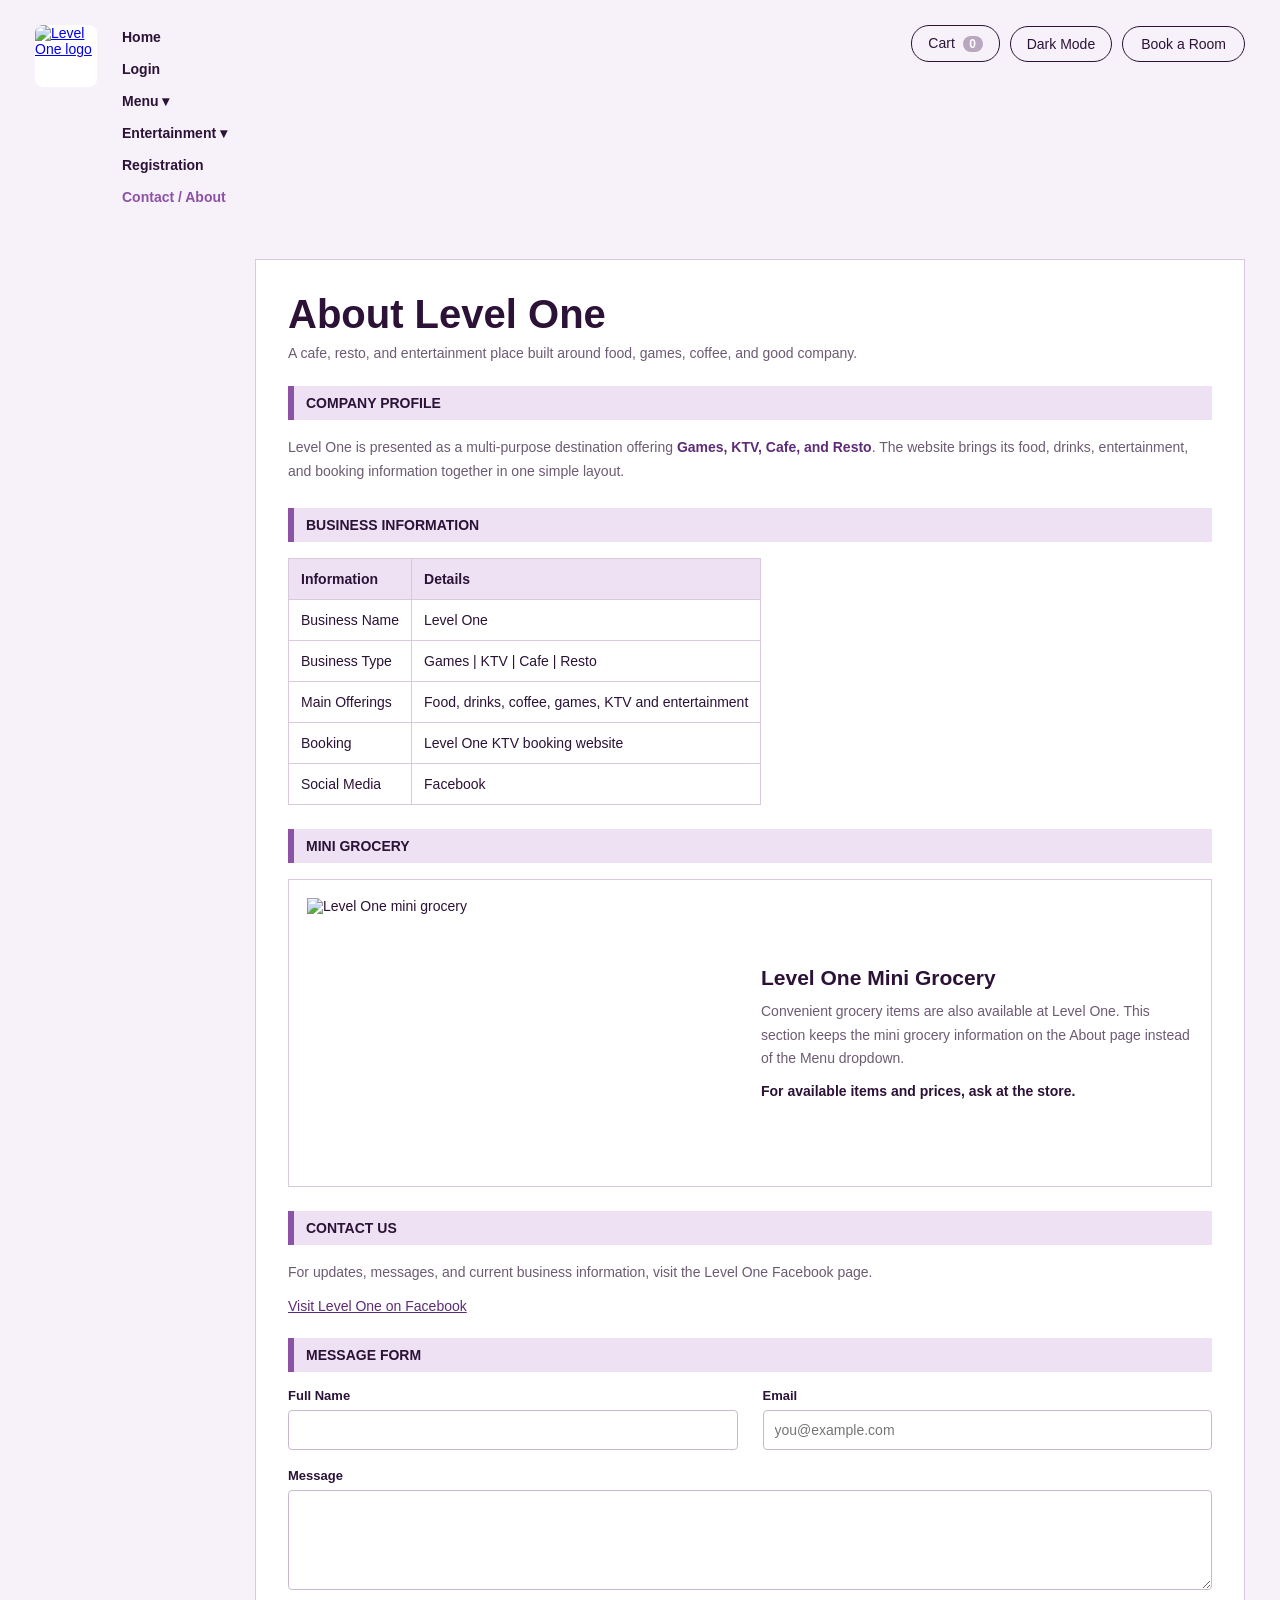
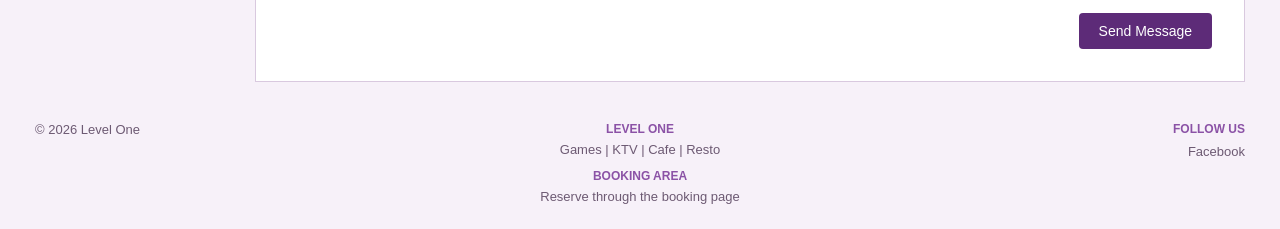
==== about.html @ 9ba823bb "Add files via upload" ====
<!DOCTYPE html>
<html lang="en">
<head>
    <meta charset="UTF-8">
    <meta name="viewport" content="width=device-width, initial-scale=1.0">
    <title>Contact & About - Level One</title>
    <link rel="stylesheet" href="style.css">
</head>
<body>
    <div class="page">

<header class="top">
    <div class="left-nav">
        <a href="index.html" class="logo" title="Home">
            <img src="images/logo.jpg" alt="Level One logo">
        </a>

        <nav class="main-nav" aria-label="Main navigation">
            <a href="index.html">Home</a>
            <a href="login.html">Login</a>

            <div class="dropdown">
                <button class="dropbtn" type="button">Menu <span>▾</span></button>
                <div class="dropdown-content">
                    <a href="foods.html">Foods</a>
                    <a href="drinks.html">Drinks</a>
                </div>
            </div>

            <div class="dropdown">
                <button class="dropbtn" type="button">Entertainment <span>▾</span></button>
                <div class="dropdown-content">
                    <a href="entertainment.html">KTV &amp; Games</a>
                    <a href="booking.html">Booking Area</a>
                </div>
            </div>

            <a href="registration.html">Registration</a>
            <a href="about.html" class="active">Contact / About</a>
        </nav>
    </div>

    <div class="top-right">
        <button type="button" id="cartBtn" class="cart-btn">Cart <span id="cartCount" class="cart-count zero">0</span></button>
        <button type="button" id="themeBtn" class="theme-btn">Dark Mode</button>
        <a href="booking.html" class="signin">Book a Room</a>
    </div>
</header>

<main class="content">
    <h1>About Level One</h1>
    <p class="subtitle">A cafe, resto, and entertainment place built around food, games, coffee, and good company.</p>

    <div class="section-title">Company Profile</div>
    <p class="story-text">
        Level One is presented as a multi-purpose destination offering
        <span class="highlight">Games, KTV, Cafe, and Resto</span>.
        The website brings its food, drinks, entertainment, and booking information together in one simple layout.
    </p>

    <div class="section-title">Business Information</div>

    <table>
        <tr><th>Information</th><th>Details</th></tr>
        <tr><td>Business Name</td><td>Level One</td></tr>
        <tr><td>Business Type</td><td>Games | KTV | Cafe | Resto</td></tr>
        <tr><td>Main Offerings</td><td>Food, drinks, coffee, games, KTV and entertainment</td></tr>
        <tr><td>Booking</td><td>Level One KTV booking website</td></tr>
        <tr><td>Social Media</td><td>Facebook</td></tr>
    </table>

    <div class="section-title">Mini Grocery</div>

    <section class="grocery-box">
        <img src="images/mini-grocery.jpg" alt="Level One mini grocery">
        <div>
            <h2>Level One Mini Grocery</h2>
            <p class="story-text">
                Convenient grocery items are also available at Level One. This section keeps the mini grocery information on the About page instead of the Menu dropdown.
            </p>
            <p><strong>For available items and prices, ask at the store.</strong></p>
        </div>
    </section>

    <div class="section-title">Contact Us</div>
    <p class="contact-details">
        For updates, messages, and current business information, visit the Level One Facebook page.
    </p>
    <p class="social-line">
        <a href="https://www.facebook.com/profile.php?id=61591984691120" target="_blank" rel="noopener">Visit Level One on Facebook</a>
    </p>

    <div class="section-title">Message Form</div>

    <form action="index.html" method="get" class="contact-form" novalidate data-validate="contact">
        <div class="form-grid">
            <div class="field">
                <label for="name">Full Name</label>
                <input id="name" name="name" type="text" autocomplete="name">
            </div>
            <div class="field">
                <label for="email">Email</label>
                <input id="email" name="email" type="email" autocomplete="email" placeholder="you@example.com">
            </div>
            <div class="field full">
                <label for="message">Message</label>
                <textarea id="message" name="message"></textarea>
            </div>
        </div>
        <div class="form-actions">
            <button class="btn" type="submit">Send Message</button>
        </div>
    </form>
</main>

<footer class="bottom">
    <div class="bottom-left">
        <p class="copyright">© 2026 Level One</p>
    </div>

    <div class="bottom-middle">
        <h3>Level One</h3>
        <p>Games | KTV | Cafe | Resto</p>
        <h3 class="footer-heading">Booking Area</h3>
        <p><a href="booking.html">Reserve through the booking page</a></p>
    </div>

    <div class="bottom-right">
        <h3>Follow Us</h3>
        <div class="socials">
            <a href="https://www.facebook.com/profile.php?id=61591984691120" target="_blank" rel="noopener">Facebook</a>
        </div>
    </div>
</footer>

    </div>

    <div id="cartOverlay" class="cart-overlay"></div>

    <aside id="cartDrawer" class="cart-drawer" aria-label="Shopping cart">
        <div class="cart-header">
            <h2>Your Cart</h2>
            <button type="button" id="closeCartBtn" class="close-btn" aria-label="Close cart">&times;</button>
        </div>

        <ul id="cartItems" class="cart-items"></ul>

        <div class="cart-footer">
            <p class="cart-total">Total: <strong id="cartTotal">₱0.00</strong></p>
            <button type="button" id="checkoutBtn" class="btn">Checkout</button>
            <button type="button" id="clearCartBtn" class="btn secondary-btn">Clear Cart</button>
        </div>
    </aside>

    <script src="script.js"></script>
</body>
</html>
---- style.css ----
* {
    box-sizing: border-box;
    margin: 0;
    padding: 0;
}

body {
    min-height: 100vh;
    background: #f7f1f9;
    color: #2b1236;
    font: 14px Arial, Helvetica, sans-serif;
}

img {
    max-width: 100%;
}

.page {
    min-height: 100vh;
    display: grid;
    grid-template-columns: 185px 1fr;
    grid-template-rows: auto 1fr auto;
    gap: 25px 35px;
    padding: 25px 35px;
}

.top {
    grid-column: 1 / -1;
    display: flex;
    justify-content: space-between;
    align-items: flex-start;
    gap: 25px;
}

.left-nav {
    display: flex;
    gap: 25px;
}

.logo {
    width: 62px;
    height: 62px;
    overflow: hidden;
    border-radius: 8px;
    background: #fff;
}

.logo img {
    width: 100%;
    height: 100%;
    object-fit: cover;
}

.main-nav {
    display: flex;
    flex-direction: column;
    gap: 8px;
}

.main-nav a,
.dropbtn {
    padding: 4px 0;
    color: #2b1236;
    background: none;
    border: 0;
    font: 600 14px Arial;
    text-decoration: none;
    cursor: pointer;
}

.main-nav a:hover,
.main-nav a.active,
.dropbtn:hover,
.dropbtn.active {
    color: #8b52a6;
}

.dropdown {
    position: relative;
}

/*hover for menu feature*/
.dropdown-content {
    display: none;
    position: absolute;
    top: 0;
    left: 90px;
    z-index: 10;
    min-width: 150px;
    background: #fff;
    border: 1px solid #d9c9df;
}

.dropdown-content a {
    display: block;
    padding: 10px 12px;
    color: #2b1236;
}

.dropdown-content a:hover {
    background: #eee1f4;
    color: #5d2b78;
}

.dropdown:hover .dropdown-content,
.dropdown:focus-within .dropdown-content {
    display: block;
}

.signin {
    padding: 9px 18px;
    color: #2b1236;
    border: 1px solid #2b1236;
    border-radius: 18px;
    text-decoration: none;
}

.signin:hover {
    color: #fff;
    background: #2b1236;
}

.home-page {
    color: #fff;
    background: linear-gradient(#230a45ad, #230a45b8),
        url("images/backgroundpicture.jpg") center / cover fixed no-repeat;
}

.home-page .main-nav a,
.home-page .dropbtn,
.home-page .signin {
    color: #fff;
}

.home-page .main-nav a:hover,
.home-page .main-nav a.active,
.home-page .dropbtn:hover,
.home-page .dropbtn.active {
    color: #e8c9f5;
}

.home-page .signin {
    border-color: #fff;
}

.home-page .signin:hover {
    color: #2b1236;
    background: #fff;
}

.middle {
    grid-column: 1 / -1;
    min-height: 55vh;
    display: flex;
    justify-content: center;
    align-items: center;
    text-align: center;
}

.hero {
    max-width: 760px;
    padding: 40px 20px;
}

.eyebrow {
    margin-bottom: 15px;
    color: #e8c9f5;
    font-size: 13px;
    font-weight: bold;
    letter-spacing: 2px;
}

.hero h1 {
    margin-bottom: 18px;
    font-size: clamp(44px, 7vw, 82px);
    line-height: 1;
}

.hero-text {
    max-width: 600px;
    margin: 0 auto 25px;
    color: #f5eaf8;
    font-size: 18px;
    line-height: 1.6;
}

.hero-buttons {
    display: flex;
    justify-content: center;
    gap: 12px;
    flex-wrap: wrap;
}

.shortcut {
    display: inline-block;
    padding: 12px 20px;
    color: #2b1236;
    background: #c27ce5;
    border-radius: 4px;
    font-weight: bold;
    text-decoration: none;
}

.shortcut:hover {
    background: #fff;
}

.secondary-shortcut {
    color: #fff;
    background: transparent;
    border: 1px solid #fff;
}

.bottom {
    grid-column: 1 / -1;
    display: grid;
    grid-template-columns: 1fr 1fr 1fr;
    gap: 25px;
    padding-top: 15px;
}

.bottom-left {
    text-align: left;
}

.bottom-middle {
    text-align: center;
}

.bottom-right {
    text-align: right;
}

.bottom h3 {
    margin-bottom: 6px;
    color: #8b52a6;
    font-size: 12px;
    text-transform: uppercase;
}

.bottom p,
.bottom a,
.copyright {
    color: #6d5a73;
    font-size: 13px;
}

.home-page .bottom h3 {
    color: #e8c9f5;
}

.home-page .bottom p,
.home-page .bottom a,
.home-page .copyright {
    color: #f5eaf8;
}

.footer-heading {
    margin-top: 12px;
}

.bottom a {
    text-decoration: none;
}

.bottom a:hover {
    text-decoration: underline;
}

.socials {
    display: flex;
    justify-content: flex-end;
    gap: 12px;
    margin-top: 8px;
}

.content {
    grid-column: 2;
    width: min(1050px, 100%);
    margin: 25px auto 0;
    padding: 32px;
    background: #fff;
    border: 1px solid #d9c9df;
}

.narrow-content {
    max-width: 760px;
}

.content h1 {
    margin-bottom: 8px;
    font-size: 40px;
}

.subtitle {
    margin-bottom: 25px;
    color: #6d5a73;
}

.section-title {
    margin: 24px 0 16px;
    padding: 9px 12px;
    background: #eee1f4;
    border-left: 6px solid #8b52a6;
    font-size: 14px;
    font-weight: bold;
    text-transform: uppercase;
}

/*responsiveness of card on device*/
.cards {
    display: grid;
    grid-template-columns: repeat(3, 1fr);
    gap: 18px;
}

.card {
    padding: 16px;
    background: #fff;
    border: 1px solid #d9c9df;
}

.card h3 {
    margin-bottom: 8px;
}

.card p {
    margin-bottom: 14px;
    color: #6d5a73;
    font-size: 14px;
    line-height: 1.5;
}

.product-img {
    display: block;
    width: 100%;
    height: 210px;
    margin-bottom: 14px;
    object-fit: cover;
}

.small-btn {
    padding: 8px 15px;
    font-size: 13px;
}

.featured-menu {
    display: grid;
    grid-template-columns: 1.2fr 1fr;
    gap: 22px;
    align-items: center;
    margin-bottom: 24px;
    padding: 18px;
    background: #fff;
    border: 1px solid #d9c9df;
}

.menu-image-link {
    display: block;
}

.menu-image-link img {
    display: block;
    width: 100%;
    height: 330px;
    object-fit: cover;
}

.featured-menu-text h2 {
    margin-bottom: 10px;
}

.featured-menu-text p {
    margin-bottom: 16px;
    color: #6d5a73;
    line-height: 1.6;
}

.menu-preview {
    display: grid;
    grid-template-columns: 1fr 1fr;
    gap: 22px;
}

.menu-preview-card {
    padding: 18px;
    border: 1px solid #d9c9df;
}

.menu-preview-card h2 {
    margin-bottom: 15px;
}

.menu-preview-card img {
    display: block;
    width: 100%;
    height: 520px;
    margin-bottom: 18px;
    object-fit: contain;
    background: #f8f2fa;
}

.btn {
    display: inline-block;
    padding: 10px 20px;
    color: #fff;
    background: #5d2b78;
    border: 0;
    border-radius: 4px;
    font-size: 14px;
    text-decoration: none;
    cursor: pointer;
}

.btn:hover {
    background: #8b52a6;
}

.secondary-btn {
    margin-right: 8px;
    color: #5d2b78;
    background: #eee1f4;
}

.secondary-btn:hover {
    color: #fff;
}

/*responsiveness on device*/
.form-grid {
    display: grid;
    grid-template-columns: 1fr 1fr;
    gap: 18px 25px;
}

.field label,
.login-box > form > label {
    display: block;
    margin-bottom: 7px;
    font-size: 13px;
    font-weight: bold;
}

input,
select,
textarea {
    width: 100%;
    padding: 11px;
    background: #fff;
    border: 1px solid #c9b9d0;
    border-radius: 4px;
    font: inherit;
}

textarea {
    min-height: 100px;
    resize: vertical;
}

input:focus,
select:focus,
textarea:focus {
    outline: 2px solid #c27ce5;
    outline-offset: 1px;
}

.radio-row {
    display: flex;
    gap: 18px;
    flex-wrap: wrap;
    margin-top: 8px;
}

.radio-row label {
    font-weight: normal;
}

.radio-row input,
.remember input {
    width: auto;
}

.full {
    grid-column: 1 / -1;
}

.form-actions {
    margin-top: 20px;
    text-align: right;
}

.order-type {
    margin-bottom: 10px;
}

.login-box {
    width: min(430px, 100%);
    margin: 30px auto;
}

.login-box h1 {
    margin-bottom: 5px;
    font-size: 38px;
}

.create {
    margin-bottom: 25px;
    color: #6d5a73;
}

.create a,
.forgot,
.contact-details a,
.social-line a {
    color: #5d2b78;
}

.login-box input {
    margin-bottom: 14px;
    padding: 14px;
}

.remember {
    display: flex;
    align-items: center;
    gap: 8px;
    margin: 3px 0 18px;
    color: #6d5a73;
    font-size: 14px;
}

.login-btn {
    width: 100%;
    padding: 14px;
}

.forgot {
    display: block;
    margin-top: 15px;
    font-size: 14px;
    text-decoration: none;
}

.story-text,
.contact-details {
    color: #6d5a73;
    line-height: 1.7;
}

table {
    width: 100%;
    margin-top: 10px;
    border-collapse: collapse;
}

th,
td {
    padding: 12px;
    border: 1px solid #d9c9df;
    text-align: left;
}

th {
    background: #eee1f4;
}

.highlight {
    color: #5d2b78;
    font-weight: bold;
}

.social-line {
    margin-top: 14px;
}

.grocery-box {
    display: grid;
    grid-template-columns: 1fr 1fr;
    gap: 22px;
    align-items: center;
    padding: 18px;
    border: 1px solid #d9c9df;
}

.grocery-box img {
    width: 100%;
    height: 270px;
    object-fit: cover;
}

.grocery-box h2 {
    margin-bottom: 10px;
}

.grocery-box p + p {
    margin-top: 12px;
}

.entertainment-hero {
    display: grid;
    grid-template-columns: 1.2fr 1fr;
    gap: 22px;
    align-items: center;
}

.entertainment-hero img {
    width: 100%;
    height: 320px;
    object-fit: cover;
}

.top-gap {
    margin-top: 18px;
}

.booking-box {
    padding: 24px;
    background: #eee1f4;
    border: 1px solid #d9c9df;
}

.booking-box h2 {
    margin-bottom: 10px;
}

.booking-box p {
    margin-bottom: 18px;
    color: #6d5a73;
    line-height: 1.6;
}

.confirmation-box {
    padding: 35px;
    text-align: center;
}

.confirmation-icon {
    width: 55px;
    height: 55px;
    display: flex;
    align-items: center;
    justify-content: center;
    margin: 0 auto 15px;
    color: #fff;
    background: #5d2b78;
    border-radius: 50%;
    font-size: 30px;
}

/*for the header buttons*/
.top-right {
    display: flex;
    align-items: center;
    gap: 10px;
    flex-wrap: wrap;
}

.cart-btn,
.theme-btn {
    padding: 9px 16px;
    color: #2b1236;
    background: none;
    border: 1px solid #2b1236;
    border-radius: 18px;
    font: 14px Arial, Helvetica, sans-serif;
    cursor: pointer;
    transition: background 0.2s, color 0.2s;
}

.cart-btn:hover,
.theme-btn:hover {
    color: #fff;
    background: #2b1236;
}

.home-page .cart-btn,
.home-page .theme-btn {
    color: #fff;
    border-color: #fff;
}

.home-page .cart-btn:hover,
.home-page .theme-btn:hover {
    color: #2b1236;
    background: #fff;
}

.cart-count {
    display: inline-block;
    min-width: 20px;
    margin-left: 4px;
    padding: 1px 6px;
    color: #fff;
    background: #8b52a6;
    border-radius: 10px;
    font-size: 12px;
    font-weight: bold;
    text-align: center;
}

.cart-count.zero {
    background: #b9a7c0;
}

.cart-count.bump {
    animation: bump 0.3s ease;
}

.price {
    color: #5d2b78;
    font-size: 18px;
    font-weight: bold;
}

.card .price {
    color: #5d2b78;
    font-size: 18px;
}

.drink-type {
    margin-bottom: 12px;
    padding: 8px;
}

.add-btn {
    transition: background 0.2s, transform 0.2s;
}

.add-btn:active {
    transform: scale(0.95);
}

.add-btn.added {
    background: #2e8b57;
    animation: pop 0.4s ease;
}

/*card hover animation*/
.product-card {
    transition: box-shadow 0.25s, translate 0.25s;
}

.product-card:hover {
    translate: 0 -6px;
    box-shadow: 0 10px 22px rgba(93, 43, 120, 0.25);
}

.product-img {
    transition: filter 0.25s;
}

.product-card:hover .product-img {
    filter: brightness(1.08);
}

.cart-overlay {
    position: fixed;
    inset: 0;
    z-index: 40;
    background: rgba(0, 0, 0, 0.5);
    opacity: 0;
    visibility: hidden;
    transition: opacity 0.3s, visibility 0.3s;
}

.cart-overlay.show {
    opacity: 1;
    visibility: visible;
}

.cart-drawer {
    position: fixed;
    top: 0;
    right: 0;
    z-index: 50;
    width: min(400px, 100%);
    height: 100%;
    display: flex;
    flex-direction: column;
    background: #fff;
    color: #2b1236;
    border-left: 1px solid #d9c9df;
    transform: translateX(100%);
    visibility: hidden;
    transition: transform 0.35s ease, visibility 0.35s;
}

.cart-drawer.open {
    transform: translateX(0);
    visibility: visible;
}

.cart-header {
    display: flex;
    justify-content: space-between;
    align-items: center;
    padding: 18px 20px;
    border-bottom: 1px solid #d9c9df;
}

.close-btn {
    color: inherit;
    background: none;
    border: 0;
    font-size: 30px;
    line-height: 1;
    cursor: pointer;
}

.cart-items {
    flex: 1;
    overflow-y: auto;
    padding: 10px 20px;
    list-style: none;
}

.cart-item {
    display: grid;
    grid-template-columns: 52px 1fr auto auto auto;
    gap: 6px 8px;
    align-items: center;
    padding: 12px 0;
    border-bottom: 1px solid #eee1f4;
}

.cart-img {
    width: 52px;
    height: 52px;
    border-radius: 4px;
    object-fit: cover;
}

.cart-info strong,
.cart-info .meta {
    display: block;
}

.cart-info .meta {
    margin-top: 3px;
    color: #6d5a73;
    font-size: 12px;
}

.qty-btn {
    width: 26px;
    height: 26px;
    color: #5d2b78;
    background: #eee1f4;
    border: 0;
    border-radius: 4px;
    font-size: 16px;
    cursor: pointer;
}

.qty-btn:hover {
    color: #fff;
    background: #8b52a6;
}

.qty {
    min-width: 18px;
    text-align: center;
    font-weight: bold;
}

.line-total {
    grid-column: 2 / 5;
    font-weight: bold;
}

.remove-btn,
.delete-btn {
    color: #b3261e;
    background: none;
    border: 0;
    font-size: 13px;
    text-decoration: underline;
    cursor: pointer;
}

.remove-btn {
    justify-self: end;
}

.empty {
    padding: 20px 0;
    color: #6d5a73;
    text-align: center;
}

.cart-footer {
    padding: 18px 20px;
    border-top: 1px solid #d9c9df;
}

.cart-total {
    margin-bottom: 12px;
    font-size: 18px;
}

.cart-footer .btn {
    margin-right: 6px;
}

.order-summary {
    list-style: none;
}

.summary-item {
    display: flex;
    justify-content: space-between;
    padding: 10px 0;
    border-bottom: 1px solid #eee1f4;
}

.order-form .cart-total {
    margin-top: 14px;
    text-align: right;
}

.error {
    margin-top: 10px;
    color: #b3261e;
    font-weight: bold;
}

.hidden {
    display: none;
}

.confirmation-box h2 {
    margin-bottom: 10px;
}

.confirmation-box p {
    margin-bottom: 20px;
    color: #6d5a73;
}

@keyframes fadeUp {
    from {
        opacity: 0;
        transform: translateY(30px);
    }

    to {
        opacity: 1;
        transform: none;
    }
}

@keyframes fadeIn {
    from {
        opacity: 0;
    }

    to {
        opacity: 1;
    }
}

@keyframes pop {
    0% {
        transform: scale(1);
    }

    50% {
        transform: scale(1.12);
    }

    100% {
        transform: scale(1);
    }
}

@keyframes bump {
    0% {
        transform: scale(1);
    }

    50% {
        transform: scale(1.5);
    }

    100% {
        transform: scale(1);
    }
}

.hero {
    animation: fadeUp 0.9s ease;
}

.content {
    animation: fadeIn 0.6s ease;
}

.reveal {
    opacity: 0;
}

.reveal.show {
    animation: fadeUp 0.6s ease both;
}

.dropdown:hover .dropdown-content,
.dropdown:focus-within .dropdown-content {
    animation: fadeIn 0.25s ease;
}

.shortcut,
.btn {
    transition: background 0.2s, color 0.2s, transform 0.2s;
}

.shortcut:hover,
.btn:hover {
    transform: translateY(-2px);
}

body,
.content,
.card,
.featured-menu,
.menu-preview-card,
.dropdown-content,
.cart-drawer,
input,
select,
textarea {
    transition: background 0.3s, color 0.3s, border-color 0.3s;
}

body.dark {
    background: #17101c;
    color: #f1e6f5;
}

body.home-page.dark {
    background: linear-gradient(#0a0414e0, #0a0414eb),
        url("images/backgroundpicture.jpg") center / cover fixed no-repeat;
}

body.dark .main-nav a,
body.dark .dropbtn,
body.dark .signin,
body.dark .cart-btn,
body.dark .theme-btn {
    color: #f1e6f5;
}

body.dark .signin,
body.dark .cart-btn,
body.dark .theme-btn {
    border-color: #f1e6f5;
}

body.dark .main-nav a:hover,
body.dark .main-nav a.active,
body.dark .dropbtn:hover,
body.dark .dropbtn.active {
    color: #d9a8ee;
}

body.dark .signin:hover,
body.dark .cart-btn:hover,
body.dark .theme-btn:hover {
    color: #17101c;
    background: #f1e6f5;
}

body.dark .content,
body.dark .card,
body.dark .featured-menu,
body.dark .menu-preview-card,
body.dark .grocery-box,
body.dark .dropdown-content,
body.dark .cart-drawer {
    background: #241a2b;
    color: #f1e6f5;
    border-color: #4a3856;
}

body.dark .menu-preview-card img {
    background: #1b1321;
}

body.dark .dropdown-content a {
    color: #f1e6f5;
}

body.dark .dropdown-content a:hover {
    background: #3a2a46;
    color: #fff;
}

body.dark .subtitle,
body.dark .card p,
body.dark .featured-menu-text p,
body.dark .story-text,
body.dark .contact-details,
body.dark .create,
body.dark .remember,
body.dark .booking-box p,
body.dark .cart-info .meta,
body.dark .empty,
body.dark .confirmation-box p,
body.dark .bottom p,
body.dark .bottom a,
body.dark .copyright {
    color: #c9b8d1;
}

body.dark .bottom h3 {
    color: #d9a8ee;
}

body.dark .section-title,
body.dark th,
body.dark .booking-box {
    background: #35263f;
    color: #f1e6f5;
}

body.dark .booking-box,
body.dark th,
body.dark td {
    border-color: #4a3856;
}

body.dark input,
body.dark select,
body.dark textarea {
    background: #17101c;
    color: #f1e6f5;
    border-color: #5b4768;
}

body.dark .highlight,
body.dark .price,
body.dark .card .price,
body.dark .create a,
body.dark .forgot,
body.dark .contact-details a,
body.dark .social-line a {
    color: #d9a8ee;
}

body.dark .btn {
    color: #fff;
    background: #7d44a0;
}

body.dark .btn:hover {
    background: #9a5cc0;
}

body.dark .secondary-btn {
    color: #f1e6f5;
    background: #3a2a46;
}

body.dark .add-btn.added {
    background: #2e8b57;
}

body.dark .cart-header,
body.dark .cart-footer,
body.dark .cart-item,
body.dark .summary-item {
    border-color: #4a3856;
}

body.dark .qty-btn {
    color: #f1e6f5;
    background: #3a2a46;
}

body.dark .remove-btn,
body.dark .delete-btn,
body.dark .error {
    color: #ff8a80;
}

body.dark .product-card:hover {
    box-shadow: 0 10px 22px rgba(0, 0, 0, 0.6);
}

@media (prefers-reduced-motion: reduce) {
    * {
        animation: none !important;
        transition: none !important;
    }

    .reveal {
        opacity: 1;
    }
}

/*error checker colors*/
.req {
    color: #b3261e;
    font-weight: bold;
}

.field-error {
    margin-top: 6px;
    color: #b3261e;
    font-size: 13px;
    font-weight: bold;
    line-height: 1.4;
}

.login-box .field-error {
    margin: -8px 0 12px;
}

input.invalid,
select.invalid,
textarea.invalid {
    background: #fff6f5;
    border-color: #b3261e;
}

input.invalid:focus,
textarea.invalid:focus {
    outline-color: #b3261e;
}

.radio-row.invalid {
    padding: 6px 10px;
    border: 1px solid #b3261e;
    border-radius: 4px;
}

.form-summary {
    margin: 16px 0 10px;
    padding: 10px 14px;
    color: #8a1c14;
    background: #fdecea;
    border-left: 5px solid #b3261e;
    font-weight: bold;
}

.form-actions .form-summary {
    text-align: left;
}

.btn:disabled {
    opacity: 0.45;
    cursor: not-allowed;
    transform: none;
}

.btn:disabled:hover {
    background: #5d2b78;
    transform: none;
}

.secondary-btn:disabled:hover {
    background: #eee1f4;
    color: #5d2b78;
}

body.dark input.invalid,
body.dark select.invalid,
body.dark textarea.invalid {
    background: #2a1517;
    border-color: #ff8a80;
}

body.dark .field-error,
body.dark .req {
    color: #ff8a80;
}

body.dark .radio-row.invalid {
    border-color: #ff8a80;
}

body.dark .form-summary {
    color: #ffd7d3;
    background: #3a1a1c;
    border-left-color: #ff8a80;
}

body.dark .btn:disabled:hover {
    background: #7d44a0;
}

body.dark .secondary-btn:disabled:hover {
    background: #3a2a46;
    color: #f1e6f5;
}

/*iframe google*/
.map-wrap {
    position: relative;
    width: 100%;
    height: clamp(300px, 52vw, 520px);
    overflow: hidden;
    background: #eee1f4;
    border: 1px solid #d9c9df;
    border-radius: 6px;
}

.map-wrap iframe {
    position: absolute;
    inset: 0;
    width: 100%;
    height: 100%;
    border: 0;
}

body.dark .map-wrap {
    background: #35263f;
    border-color: #4a3856;
}

/*tap responsive dropdown for pc and tab*/
.dropdown.open .dropdown-content {
    display: block;
}

/*responsive things*/
table {
    display: block;
    overflow-x: auto;
}

/*all of responsive settings*/
@media (min-width: 1400px) {
    .content {
        width: min(1200px, 100%);
    }
}

/*tablet things*/
@media (max-width: 1024px) {
    .page {
        grid-template-columns: 1fr;
        gap: 20px;
        padding: 20px 24px;
    }

    .content {
        grid-column: 1;
        margin-top: 5px;
        padding: 26px;
    }

    .top {
        flex-wrap: wrap;
        align-items: center;
    }

    .left-nav {
        flex-wrap: wrap;
        align-items: center;
        gap: 16px;
    }

    .main-nav {
        flex-direction: row;
        flex-wrap: wrap;
        gap: 6px 22px;
    }

    .dropdown-content {
        top: 100%;
        left: 0;
    }

    .cards {
        grid-template-columns: repeat(2, 1fr);
    }

    .content h1 {
        font-size: clamp(30px, 5vw, 40px);
    }

    .menu-preview-card img {
        height: 420px;
    }
}

/*mini tablet shi*/
@media (max-width: 850px) {
    .featured-menu,
    .grocery-box,
    .entertainment-hero,
    .menu-preview {
        grid-template-columns: 1fr;
    }

    .menu-image-link img {
        height: 260px;
    }

    .menu-preview-card img {
        height: auto;
        max-height: 520px;
    }
}

/*for phone things*/
@media (max-width: 560px) {
    .page {
        gap: 16px;
        padding: 14px;
    }

    .top,
    .left-nav {
        flex-direction: column;
        align-items: flex-start;
    }

    .left-nav,
    .main-nav,
    .top-right {
        width: 100%;
    }

    .main-nav {
        gap: 4px 18px;
    }

    .top-right {
        gap: 8px;
    }

    .cart-btn,
    .theme-btn,
    .signin {
        padding: 9px 14px;
    }

    .content {
        padding: 18px;
    }

    .content h1 {
        font-size: 28px;
    }

    .hero {
        padding: 24px 6px;
    }

    .hero-text {
        font-size: 16px;
    }

    .cards,
    .form-grid {
        grid-template-columns: 1fr;
    }

    .full {
        grid-column: auto;
    }

    .product-img {
        height: 190px;
    }

    .entertainment-hero img,
    .grocery-box img {
        height: 210px;
    }

    input,
    select,
    textarea {
        min-height: 44px;
        font-size: 16px;
    }

    .radio-row input,
    .remember input {
        min-height: 0;
    }

    .form-actions .btn {
        display: block;
        width: 100%;
        margin: 0 0 10px;
        text-align: center;
    }

    .form-actions {
        text-align: left;
    }

    .booking-box {
        padding: 18px;
    }

    .map-wrap {
        height: 320px;
    }

    th,
    td {
        padding: 8px;
        font-size: 13px;
    }

    .bottom {
        grid-template-columns: 1fr;
        text-align: center;
    }

    .bottom-left,
    .bottom-middle,
    .bottom-right {
        text-align: center;
    }

    .socials {
        justify-content: center;
    }

    .cart-footer .btn {
        margin-bottom: 6px;
    }
}
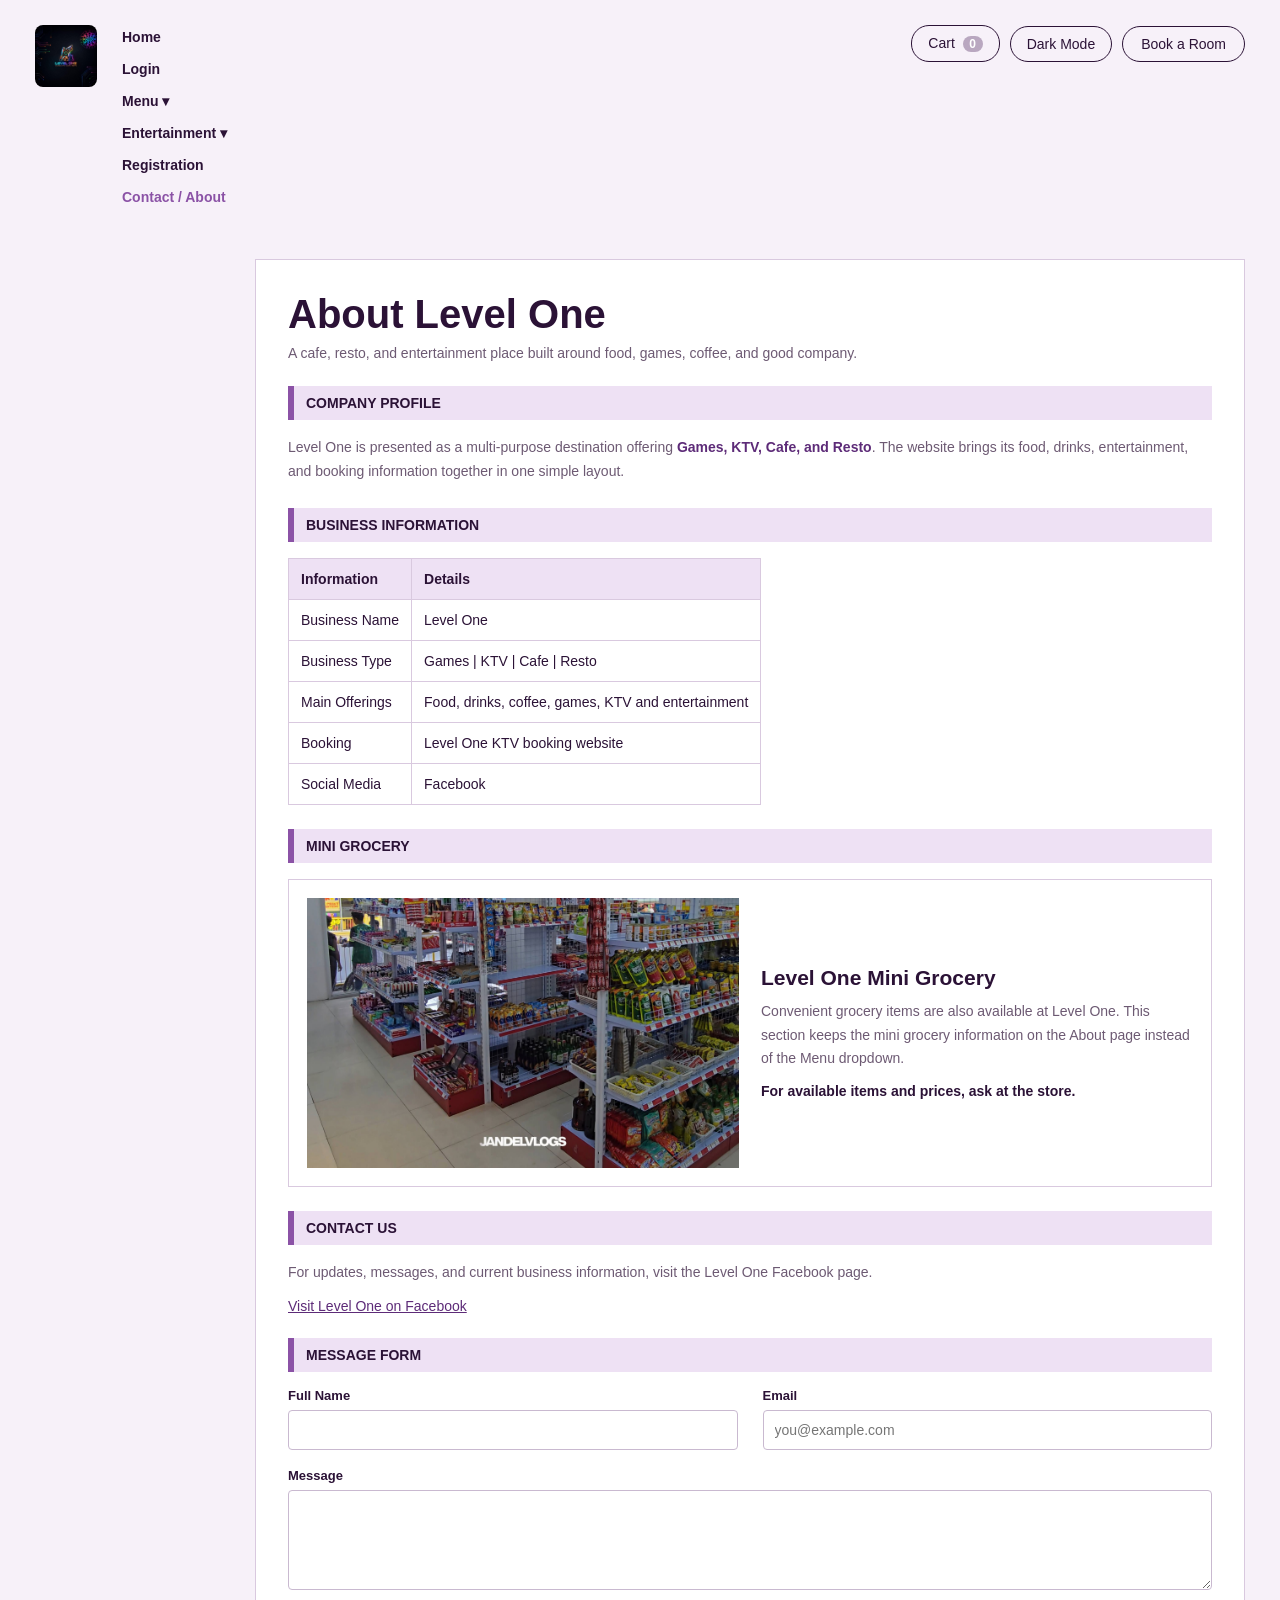
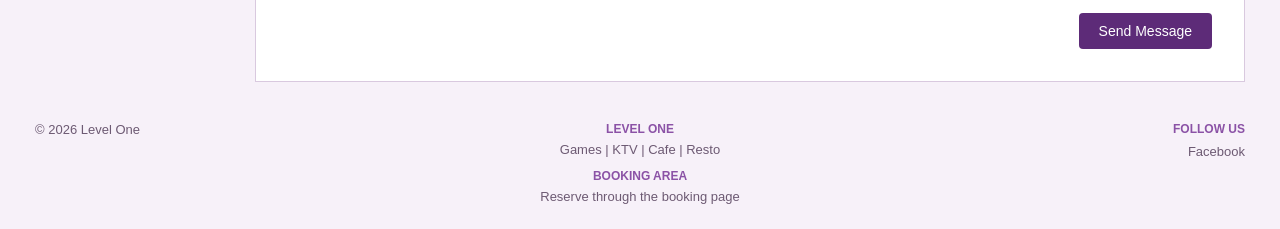
==== commit 235db1d6: "Update about.html" ====
--- a/about.html
+++ b/about.html
@@ -12,7 +12,7 @@
 <header class="top">
     <div class="left-nav">
         <a href="index.html" class="logo" title="Home">
-            <img src="images/logo.jpg" alt="Level One logo">
+            <img src="logo.jpg" alt="Level One logo">
         </a>
 
         <nav class="main-nav" aria-label="Main navigation">
@@ -72,7 +72,7 @@
     <div class="section-title">Mini Grocery</div>
 
     <section class="grocery-box">
-        <img src="images/mini-grocery.jpg" alt="Level One mini grocery">
+        <img src="mini-grocery.jpg" alt="Level One mini grocery">
         <div>
             <h2>Level One Mini Grocery</h2>
             <p class="story-text">
@@ -154,4 +154,4 @@
 
     <script src="script.js"></script>
 </body>
-</html>+</html>
--- a/style.css
+++ b/style.css
@@ -123,7 +123,7 @@
 .home-page {
     color: #fff;
     background: linear-gradient(#230a45ad, #230a45b8),
-        url("images/backgroundpicture.jpg") center / cover fixed no-repeat;
+        url("backgroundpicture.jpg") center / cover fixed no-repeat;
 }
 
 .home-page .main-nav a,
@@ -1038,7 +1038,7 @@
 
 body.home-page.dark {
     background: linear-gradient(#0a0414e0, #0a0414eb),
-        url("images/backgroundpicture.jpg") center / cover fixed no-repeat;
+        url("backgroundpicture.jpg") center / cover fixed no-repeat;
 }
 
 body.dark .main-nav a,
@@ -1525,4 +1525,4 @@
     .cart-footer .btn {
         margin-bottom: 6px;
     }
-}+}
